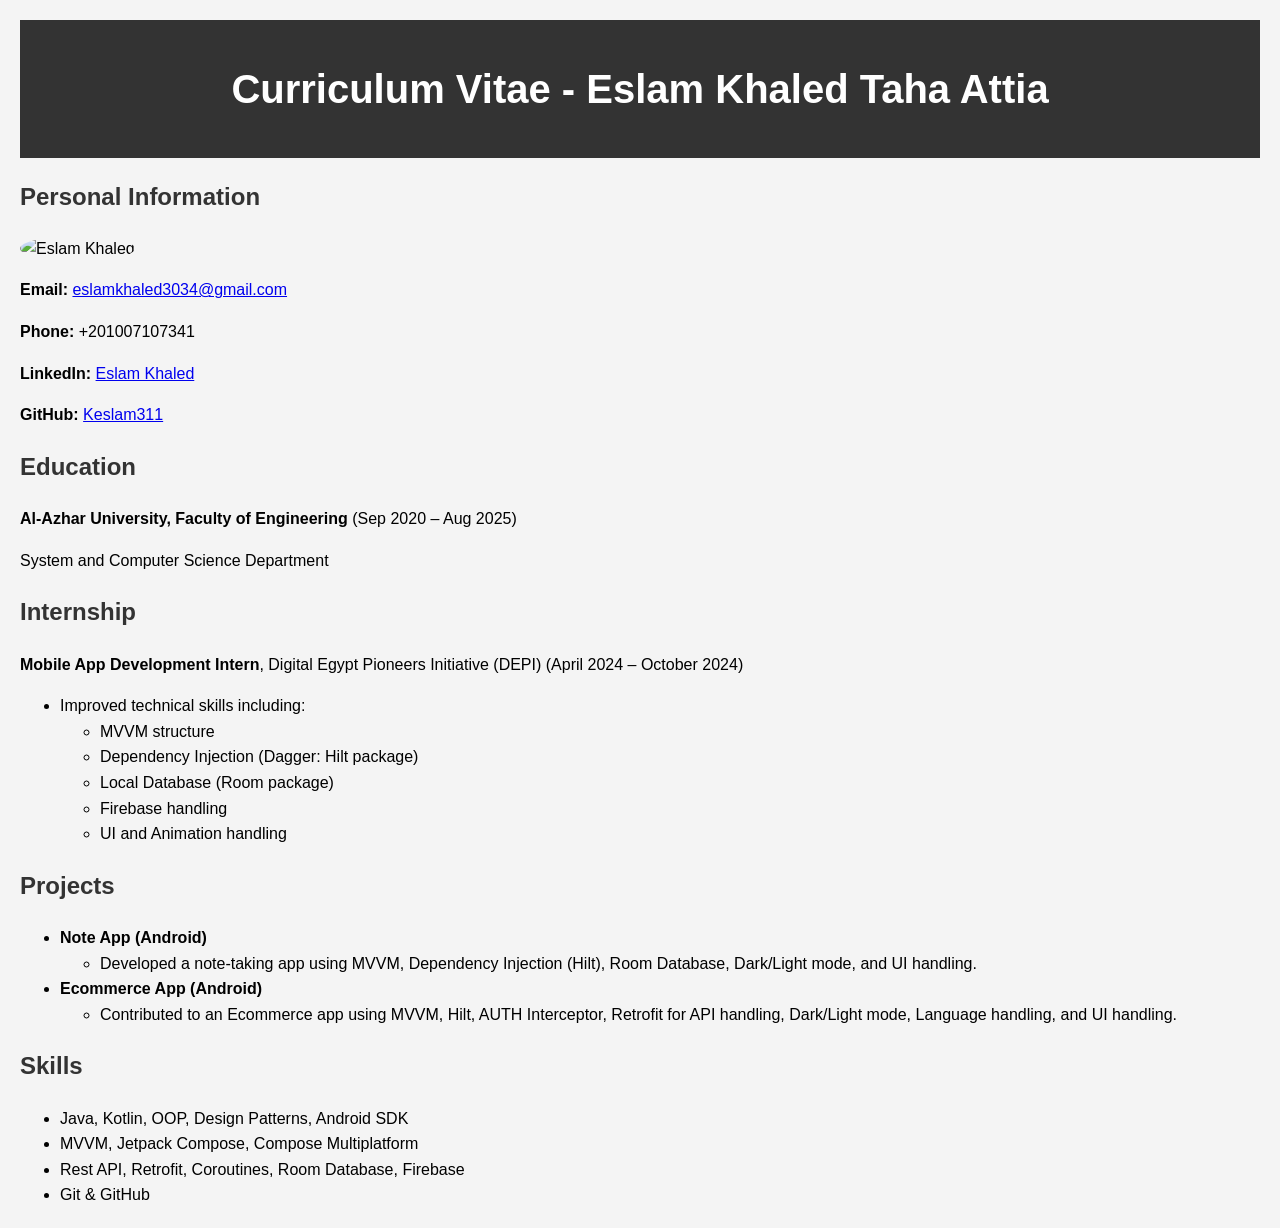
==== index.html @ 61b0d713 "add CV files" ====
<!DOCTYPE html>
<html lang="en">
<head>
    <meta charset="UTF-8">
    <meta name="viewport" content="width=device-width, initial-scale=1.0">
    <title>CV - Eslam Khaled</title>
    <link rel="stylesheet" href="styles.css">
</head>
<body>
    <header>
        <h1>Curriculum Vitae - Eslam Khaled Taha Attia</h1>
    </header>
    
    <section>
        <h2>Personal Information</h2>
        <!-- إضافة الصورة هنا -->
        <img src="profile.jpg" alt="Eslam Khaled" style="width:150px; border-radius:50%;">
        <p><strong>Email:</strong> <a href="mailto:eslamkhaled3034@gmail.com">eslamkhaled3034@gmail.com</a></p>
        <p><strong>Phone:</strong> +201007107341</p>
        <p><strong>LinkedIn:</strong> <a href="https://www.linkedin.com/in/eslam-khaled-7b70b12a0/">Eslam Khaled</a></p>
        <p><strong>GitHub:</strong> <a href="https://github.com/Keslam311">Keslam311</a></p>
    </section>

    <section>
        <h2>Education</h2>
        <p><strong>Al-Azhar University, Faculty of Engineering</strong> (Sep 2020 – Aug 2025)</p>
        <p>System and Computer Science Department</p>
    </section>

    <section>
        <h2>Internship</h2>
        <p><strong>Mobile App Development Intern</strong>, Digital Egypt Pioneers Initiative (DEPI) (April 2024 – October 2024)</p>
        <ul>
            <li>Improved technical skills including:</li>
            <ul>
                <li>MVVM structure</li>
                <li>Dependency Injection (Dagger: Hilt package)</li>
                <li>Local Database (Room package)</li>
                <li>Firebase handling</li>
                <li>UI and Animation handling</li>
            </ul>
        </ul>
    </section>

    <section>
        <h2>Projects</h2>
        <ul>
            <li><strong>Note App (Android)</strong>
                <ul>
                    <li>Developed a note-taking app using MVVM, Dependency Injection (Hilt), Room Database, Dark/Light mode, and UI handling.</li>
                </ul>
            </li>
            <li><strong>Ecommerce App (Android)</strong>
                <ul>
                    <li>Contributed to an Ecommerce app using MVVM, Hilt, AUTH Interceptor, Retrofit for API handling, Dark/Light mode, Language handling, and UI handling.</li>
                </ul>
            </li>
        </ul>
    </section>

    <section>
        <h2>Skills</h2>
        <ul>
            <li>Java, Kotlin, OOP, Design Patterns, Android SDK</li>
            <li>MVVM, Jetpack Compose, Compose Multiplatform</li>
            <li>Rest API, Retrofit, Coroutines, Room Database, Firebase</li>
            <li>Git & GitHub</li>
        </ul>
    </section>
</body>
</html>
---- styles.css ----
body {
    font-family: Arial, sans-serif;
    margin: 20px;
    line-height: 1.6;
    background-color: #f4f4f4;
}

header {
    text-align: center;
    padding: 10px;
    background-color: #333;
    color: white;
}

h1 {
    font-size: 2.5em;
}

section {
    margin-bottom: 20px;
}

h2 {
    color: #333;
}
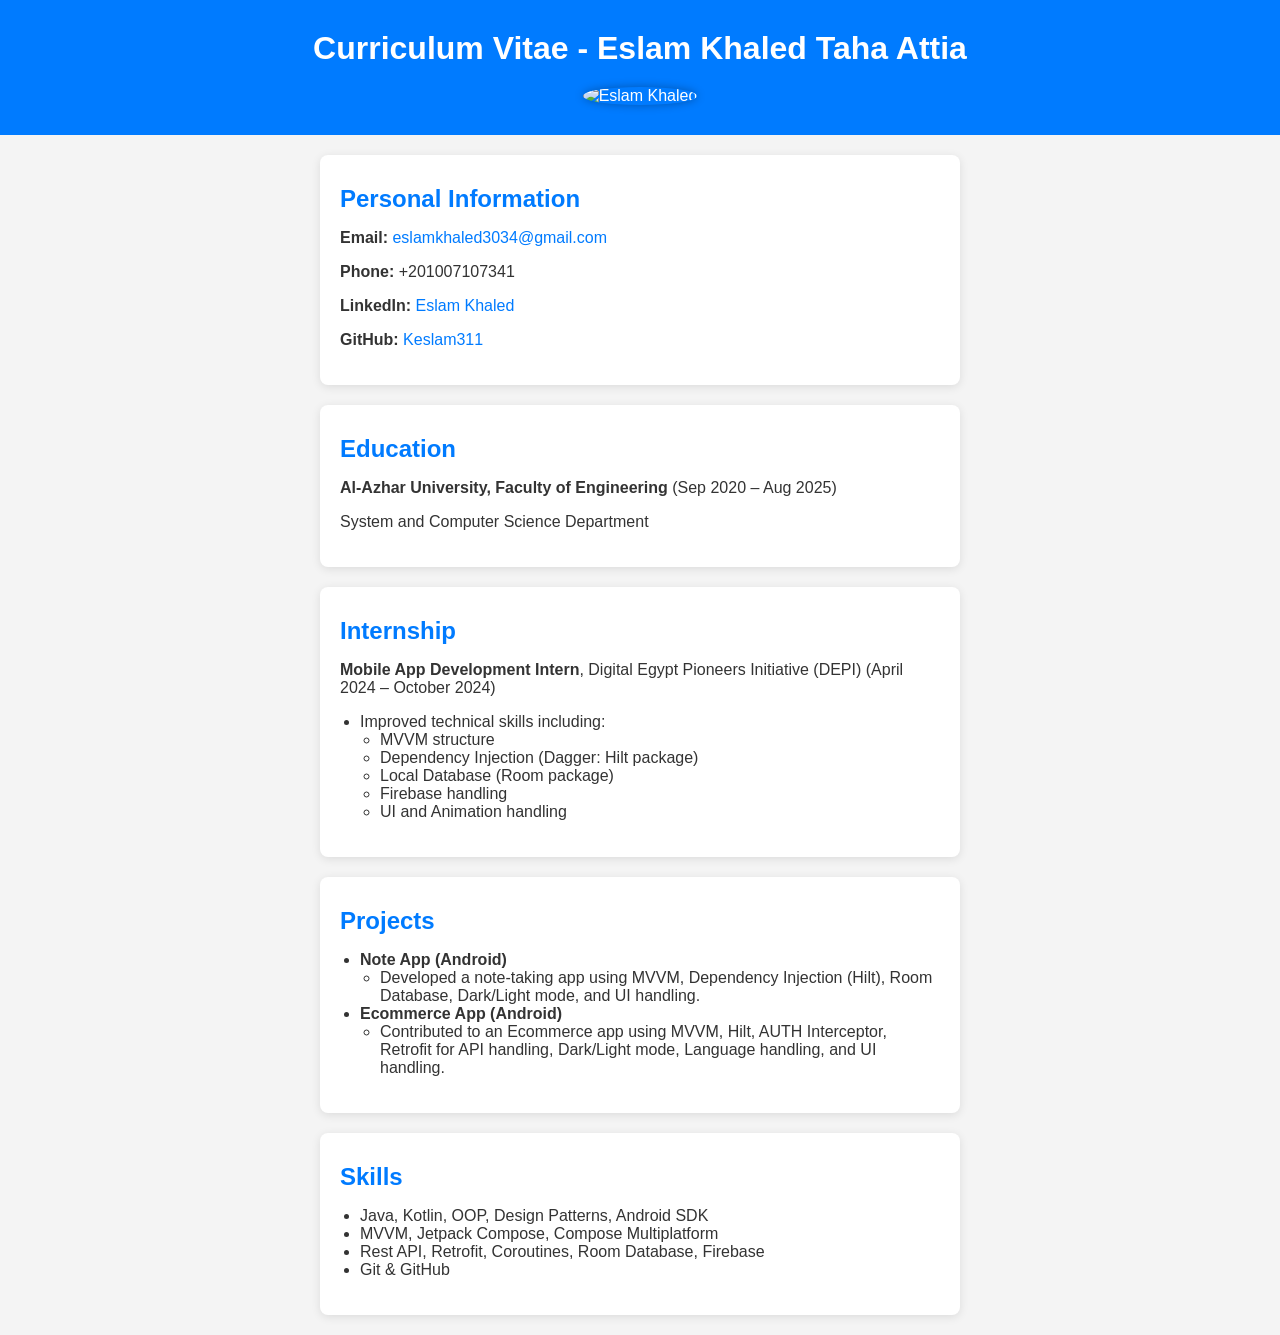
==== commit 4a9b0460: "add profile picture" ====
--- a/index.html
+++ b/index.html
@@ -9,25 +9,24 @@
 <body>
     <header>
         <h1>Curriculum Vitae - Eslam Khaled Taha Attia</h1>
+        <img src="profile.jpg" alt="Eslam Khaled" class="profile-img">
     </header>
     
-    <section>
+    <section class="content">
         <h2>Personal Information</h2>
-        <!-- إضافة الصورة هنا -->
-        <img src="profile.jpg" alt="Eslam Khaled" style="width:150px; border-radius:50%;">
         <p><strong>Email:</strong> <a href="mailto:eslamkhaled3034@gmail.com">eslamkhaled3034@gmail.com</a></p>
         <p><strong>Phone:</strong> +201007107341</p>
         <p><strong>LinkedIn:</strong> <a href="https://www.linkedin.com/in/eslam-khaled-7b70b12a0/">Eslam Khaled</a></p>
         <p><strong>GitHub:</strong> <a href="https://github.com/Keslam311">Keslam311</a></p>
     </section>
 
-    <section>
+    <section class="content">
         <h2>Education</h2>
         <p><strong>Al-Azhar University, Faculty of Engineering</strong> (Sep 2020 – Aug 2025)</p>
         <p>System and Computer Science Department</p>
     </section>
 
-    <section>
+    <section class="content">
         <h2>Internship</h2>
         <p><strong>Mobile App Development Intern</strong>, Digital Egypt Pioneers Initiative (DEPI) (April 2024 – October 2024)</p>
         <ul>
@@ -42,23 +41,21 @@
         </ul>
     </section>
 
-    <section>
+    <section class="content">
         <h2>Projects</h2>
         <ul>
-            <li><strong>Note App (Android)</strong>
-                <ul>
-                    <li>Developed a note-taking app using MVVM, Dependency Injection (Hilt), Room Database, Dark/Light mode, and UI handling.</li>
-                </ul>
-            </li>
-            <li><strong>Ecommerce App (Android)</strong>
-                <ul>
-                    <li>Contributed to an Ecommerce app using MVVM, Hilt, AUTH Interceptor, Retrofit for API handling, Dark/Light mode, Language handling, and UI handling.</li>
-                </ul>
-            </li>
+            <li><strong>Note App (Android)</strong></li>
+            <ul>
+                <li>Developed a note-taking app using MVVM, Dependency Injection (Hilt), Room Database, Dark/Light mode, and UI handling.</li>
+            </ul>
+            <li><strong>Ecommerce App (Android)</strong></li>
+            <ul>
+                <li>Contributed to an Ecommerce app using MVVM, Hilt, AUTH Interceptor, Retrofit for API handling, Dark/Light mode, Language handling, and UI handling.</li>
+            </ul>
         </ul>
     </section>
 
-    <section>
+    <section class="content">
         <h2>Skills</h2>
         <ul>
             <li>Java, Kotlin, OOP, Design Patterns, Android SDK</li>
--- a/styles.css
+++ b/styles.css
@@ -1,25 +1,75 @@
 body {
     font-family: Arial, sans-serif;
-    margin: 20px;
-    line-height: 1.6;
+    margin: 0;
+    padding: 0;
     background-color: #f4f4f4;
+    color: #333;
 }
 
 header {
     text-align: center;
-    padding: 10px;
-    background-color: #333;
+    padding: 20px;
+    background-color: #007bff;
     color: white;
 }
 
-h1 {
-    font-size: 2.5em;
+.profile-img {
+    width: 150px;
+    border-radius: 50%;
+    margin: 10px 0;
+    box-shadow: 0 0 10px rgba(0, 0, 0, 0.3);
+    animation: fadeIn 1s ease-in;
 }
 
-section {
-    margin-bottom: 20px;
+.content {
+    background: white;
+    margin: 20px auto;
+    padding: 20px;
+    border-radius: 8px;
+    box-shadow: 0 2px 10px rgba(0, 0, 0, 0.1);
+    max-width: 600px;
+    animation: slideIn 0.5s ease-in-out;
+}
+
+h1, h2 {
+    margin: 10px 0;
+    transition: color 0.3s ease;
 }
 
 h2 {
-    color: #333;
+    color: #007bff;
+}
+
+a {
+    color: #007bff;
+    text-decoration: none;
+    transition: color 0.3s ease;
+}
+
+a:hover {
+    color: #0056b3;
+}
+
+ul {
+    padding-left: 20px;
+}
+
+@keyframes fadeIn {
+    from {
+        opacity: 0;
+    }
+    to {
+        opacity: 1;
+    }
+}
+
+@keyframes slideIn {
+    from {
+        transform: translateY(20px);
+        opacity: 0;
+    }
+    to {
+        transform: translateY(0);
+        opacity: 1;
+    }
 }
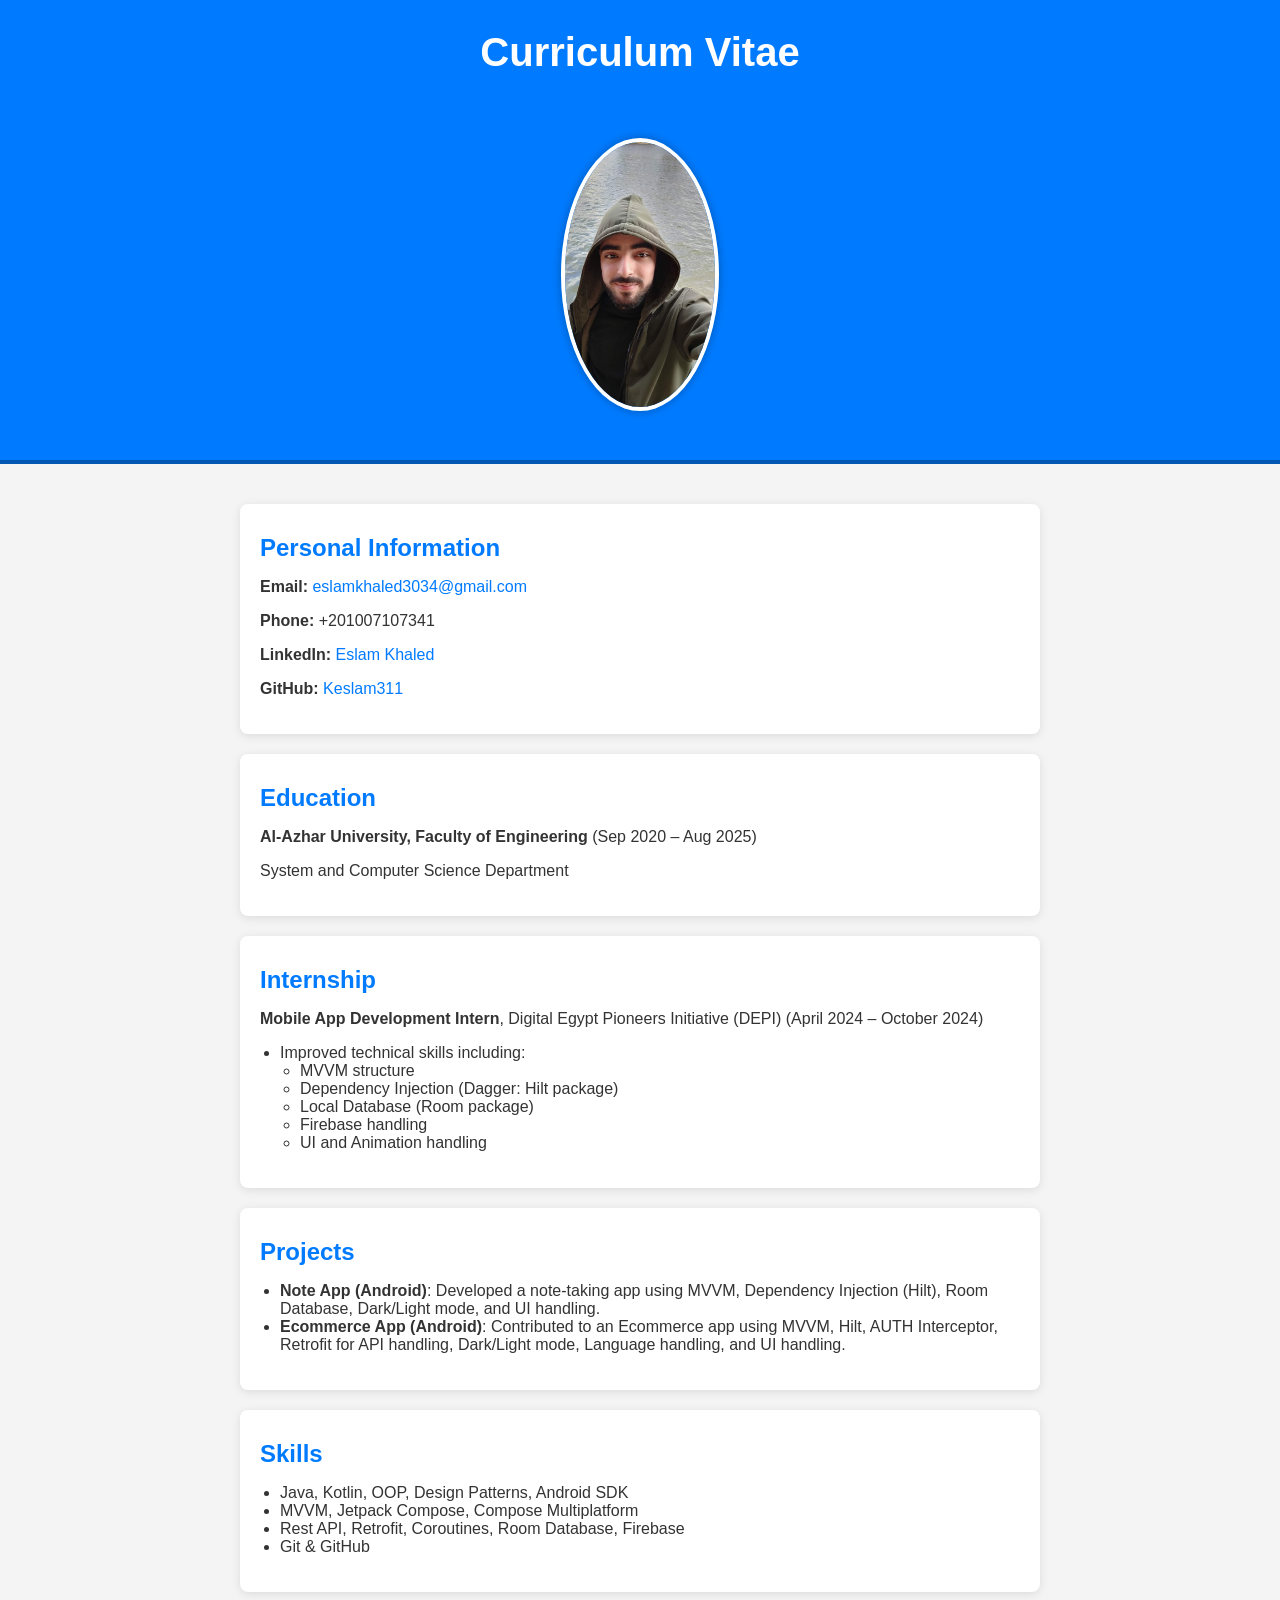
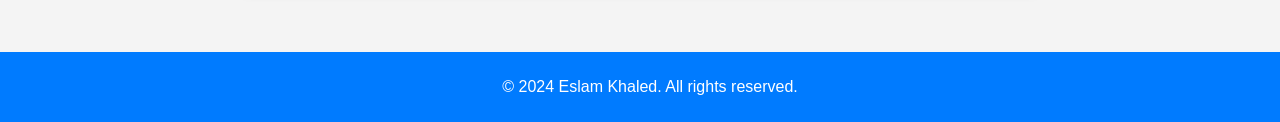
==== commit c14ae9d5: "update" ====
--- a/index.html
+++ b/index.html
@@ -8,61 +8,62 @@
 </head>
 <body>
     <header>
-        <h1>Curriculum Vitae - Eslam Khaled Taha Attia</h1>
+        <h1>Curriculum Vitae</h1>
+        <h2>Eslam Khaled Taha Attia</h2>
         <img src="profile.jpg" alt="Eslam Khaled" class="profile-img">
     </header>
     
-    <section class="content">
-        <h2>Personal Information</h2>
-        <p><strong>Email:</strong> <a href="mailto:eslamkhaled3034@gmail.com">eslamkhaled3034@gmail.com</a></p>
-        <p><strong>Phone:</strong> +201007107341</p>
-        <p><strong>LinkedIn:</strong> <a href="https://www.linkedin.com/in/eslam-khaled-7b70b12a0/">Eslam Khaled</a></p>
-        <p><strong>GitHub:</strong> <a href="https://github.com/Keslam311">Keslam311</a></p>
-    </section>
+    <main>
+        <section class="content">
+            <h2>Personal Information</h2>
+            <p><strong>Email:</strong> <a href="mailto:eslamkhaled3034@gmail.com">eslamkhaled3034@gmail.com</a></p>
+            <p><strong>Phone:</strong> +201007107341</p>
+            <p><strong>LinkedIn:</strong> <a href="https://www.linkedin.com/in/eslam-khaled-7b70b12a0/">Eslam Khaled</a></p>
+            <p><strong>GitHub:</strong> <a href="https://github.com/Keslam311">Keslam311</a></p>
+        </section>
 
-    <section class="content">
-        <h2>Education</h2>
-        <p><strong>Al-Azhar University, Faculty of Engineering</strong> (Sep 2020 – Aug 2025)</p>
-        <p>System and Computer Science Department</p>
-    </section>
+        <section class="content">
+            <h2>Education</h2>
+            <p><strong>Al-Azhar University, Faculty of Engineering</strong> (Sep 2020 – Aug 2025)</p>
+            <p>System and Computer Science Department</p>
+        </section>
 
-    <section class="content">
-        <h2>Internship</h2>
-        <p><strong>Mobile App Development Intern</strong>, Digital Egypt Pioneers Initiative (DEPI) (April 2024 – October 2024)</p>
-        <ul>
-            <li>Improved technical skills including:</li>
+        <section class="content">
+            <h2>Internship</h2>
+            <p><strong>Mobile App Development Intern</strong>, Digital Egypt Pioneers Initiative (DEPI) (April 2024 – October 2024)</p>
             <ul>
-                <li>MVVM structure</li>
-                <li>Dependency Injection (Dagger: Hilt package)</li>
-                <li>Local Database (Room package)</li>
-                <li>Firebase handling</li>
-                <li>UI and Animation handling</li>
+                <li>Improved technical skills including:</li>
+                <ul>
+                    <li>MVVM structure</li>
+                    <li>Dependency Injection (Dagger: Hilt package)</li>
+                    <li>Local Database (Room package)</li>
+                    <li>Firebase handling</li>
+                    <li>UI and Animation handling</li>
+                </ul>
             </ul>
-        </ul>
-    </section>
+        </section>
 
-    <section class="content">
-        <h2>Projects</h2>
-        <ul>
-            <li><strong>Note App (Android)</strong></li>
+        <section class="content">
+            <h2>Projects</h2>
             <ul>
-                <li>Developed a note-taking app using MVVM, Dependency Injection (Hilt), Room Database, Dark/Light mode, and UI handling.</li>
+                <li><strong>Note App (Android)</strong>: Developed a note-taking app using MVVM, Dependency Injection (Hilt), Room Database, Dark/Light mode, and UI handling.</li>
+                <li><strong>Ecommerce App (Android)</strong>: Contributed to an Ecommerce app using MVVM, Hilt, AUTH Interceptor, Retrofit for API handling, Dark/Light mode, Language handling, and UI handling.</li>
             </ul>
-            <li><strong>Ecommerce App (Android)</strong></li>
+        </section>
+
+        <section class="content">
+            <h2>Skills</h2>
             <ul>
-                <li>Contributed to an Ecommerce app using MVVM, Hilt, AUTH Interceptor, Retrofit for API handling, Dark/Light mode, Language handling, and UI handling.</li>
+                <li>Java, Kotlin, OOP, Design Patterns, Android SDK</li>
+                <li>MVVM, Jetpack Compose, Compose Multiplatform</li>
+                <li>Rest API, Retrofit, Coroutines, Room Database, Firebase</li>
+                <li>Git & GitHub</li>
             </ul>
-        </ul>
-    </section>
+        </section>
+    </main>
 
-    <section class="content">
-        <h2>Skills</h2>
-        <ul>
-            <li>Java, Kotlin, OOP, Design Patterns, Android SDK</li>
-            <li>MVVM, Jetpack Compose, Compose Multiplatform</li>
-            <li>Rest API, Retrofit, Coroutines, Room Database, Firebase</li>
-            <li>Git & GitHub</li>
-        </ul>
-    </section>
+    <footer>
+        <p>© 2024 Eslam Khaled. All rights reserved.</p>
+    </footer>
 </body>
 </html>
--- a/styles.css
+++ b/styles.css
@@ -1,5 +1,5 @@
 body {
-    font-family: Arial, sans-serif;
+    font-family: 'Segoe UI', Tahoma, Geneva, Verdana, sans-serif;
     margin: 0;
     padding: 0;
     background-color: #f4f4f4;
@@ -8,32 +8,48 @@
 
 header {
     text-align: center;
-    padding: 20px;
+    padding: 30px;
     background-color: #007bff;
     color: white;
+    border-bottom: 4px solid #0056b3;
+}
+
+h1 {
+    margin: 0;
+    font-size: 2.5em;
+}
+
+h2 {
+    margin: 10px 0;
+    font-size: 1.5em;
 }
 
 .profile-img {
     width: 150px;
     border-radius: 50%;
-    margin: 10px 0;
+    margin: 15px 0;
+    border: 4px solid white;
     box-shadow: 0 0 10px rgba(0, 0, 0, 0.3);
     animation: fadeIn 1s ease-in;
 }
 
+main {
+    max-width: 800px;
+    margin: 20px auto;
+    padding: 20px;
+}
+
 .content {
     background: white;
-    margin: 20px auto;
+    margin-bottom: 20px;
     padding: 20px;
     border-radius: 8px;
     box-shadow: 0 2px 10px rgba(0, 0, 0, 0.1);
-    max-width: 600px;
-    animation: slideIn 0.5s ease-in-out;
+    transition: transform 0.3s ease;
 }
 
-h1, h2 {
-    margin: 10px 0;
-    transition: color 0.3s ease;
+.content:hover {
+    transform: translateY(-5px);
 }
 
 h2 {
@@ -54,6 +70,16 @@
     padding-left: 20px;
 }
 
+footer {
+    text-align: center;
+    padding: 10px;
+    background-color: #007bff;
+    color: white;
+    position: relative;
+    bottom: 0;
+    width: 100%;
+}
+
 @keyframes fadeIn {
     from {
         opacity: 0;
@@ -61,15 +87,4 @@
     to {
         opacity: 1;
     }
-}
-
-@keyframes slideIn {
-    from {
-        transform: translateY(20px);
-        opacity: 0;
-    }
-    to {
-        transform: translateY(0);
-        opacity: 1;
-    }
 }
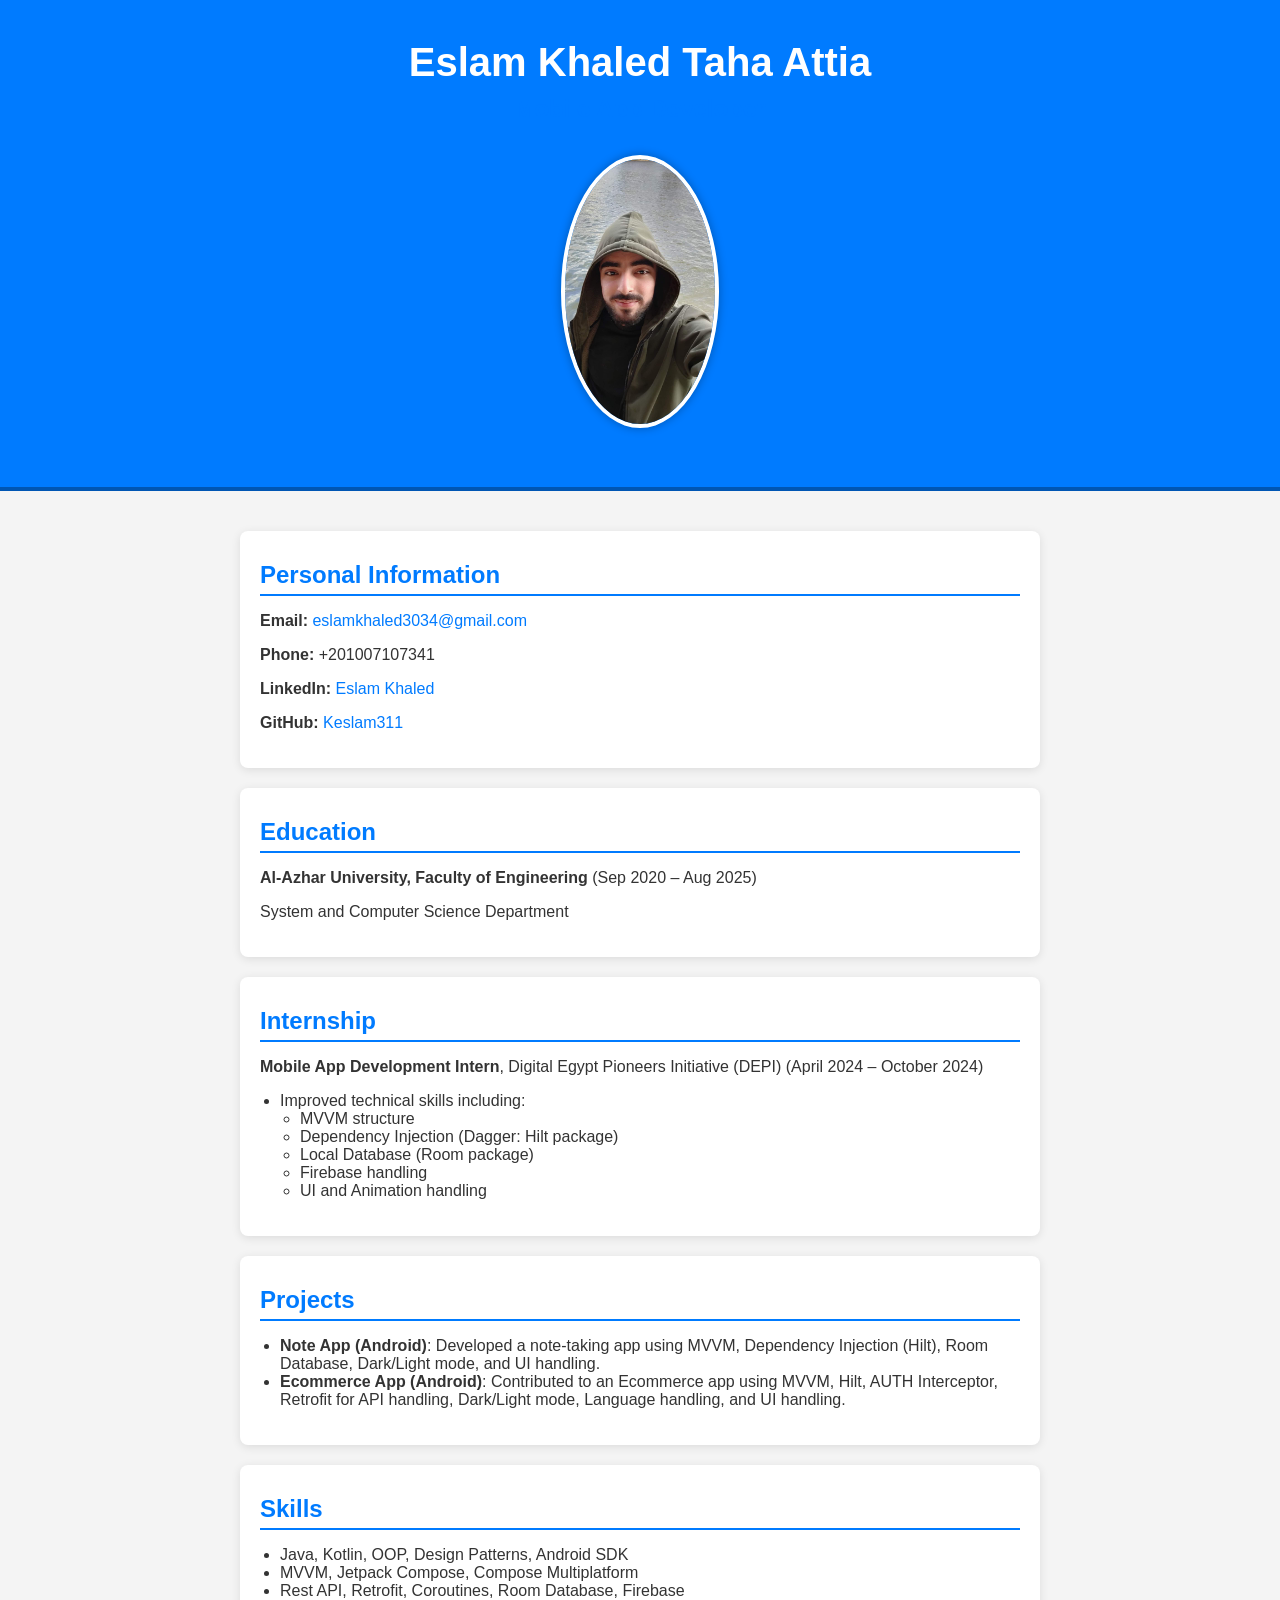
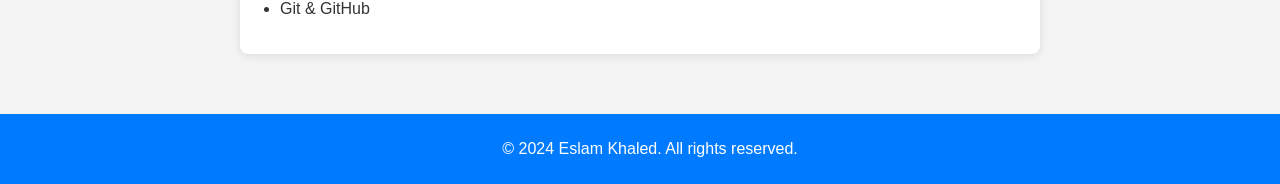
==== commit b9fddc69: "update" ====
--- a/index.html
+++ b/index.html
@@ -8,8 +8,8 @@
 </head>
 <body>
     <header>
-        <h1>Curriculum Vitae</h1>
-        <h2>Eslam Khaled Taha Attia</h2>
+        <h1>Eslam Khaled Taha Attia</h1>
+        <h2>Mobile App Developer</h2>
         <img src="profile.jpg" alt="Eslam Khaled" class="profile-img">
     </header>
     
--- a/styles.css
+++ b/styles.css
@@ -8,7 +8,7 @@
 
 header {
     text-align: center;
-    padding: 30px;
+    padding: 40px;
     background-color: #007bff;
     color: white;
     border-bottom: 4px solid #0056b3;
@@ -54,6 +54,8 @@
 
 h2 {
     color: #007bff;
+    border-bottom: 2px solid #007bff;
+    padding-bottom: 5px;
 }
 
 a {
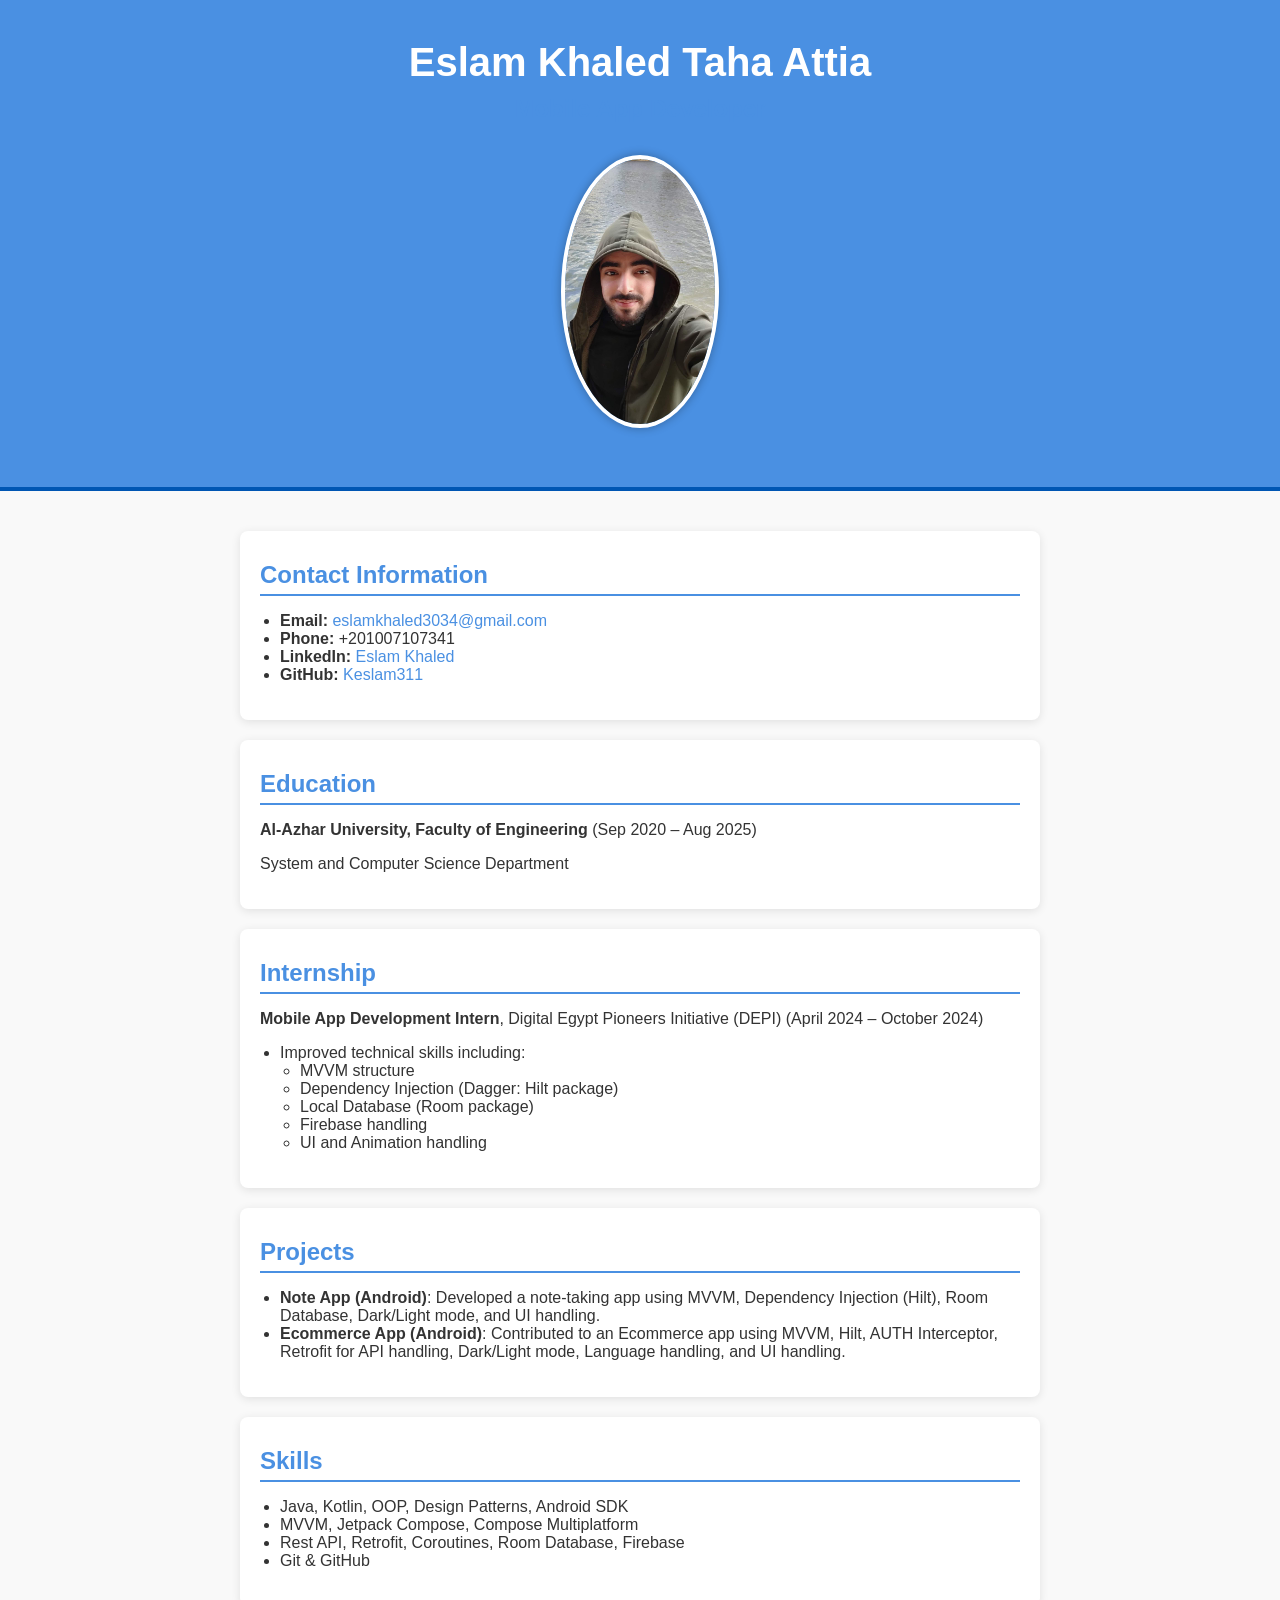
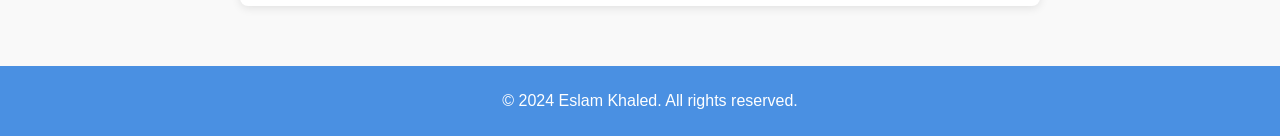
==== commit 183aafa0: "update" ====
--- a/index.html
+++ b/index.html
@@ -14,21 +14,23 @@
     </header>
     
     <main>
-        <section class="content">
-            <h2>Personal Information</h2>
-            <p><strong>Email:</strong> <a href="mailto:eslamkhaled3034@gmail.com">eslamkhaled3034@gmail.com</a></p>
-            <p><strong>Phone:</strong> +201007107341</p>
-            <p><strong>LinkedIn:</strong> <a href="https://www.linkedin.com/in/eslam-khaled-7b70b12a0/">Eslam Khaled</a></p>
-            <p><strong>GitHub:</strong> <a href="https://github.com/Keslam311">Keslam311</a></p>
+        <section class="personal-info">
+            <h2>Contact Information</h2>
+            <ul>
+                <li><strong>Email:</strong> <a href="mailto:eslamkhaled3034@gmail.com">eslamkhaled3034@gmail.com</a></li>
+                <li><strong>Phone:</strong> +201007107341</li>
+                <li><strong>LinkedIn:</strong> <a href="https://www.linkedin.com/in/eslam-khaled-7b70b12a0/">Eslam Khaled</a></li>
+                <li><strong>GitHub:</strong> <a href="https://github.com/Keslam311">Keslam311</a></li>
+            </ul>
         </section>
 
-        <section class="content">
+        <section class="education">
             <h2>Education</h2>
             <p><strong>Al-Azhar University, Faculty of Engineering</strong> (Sep 2020 – Aug 2025)</p>
             <p>System and Computer Science Department</p>
         </section>
 
-        <section class="content">
+        <section class="internship">
             <h2>Internship</h2>
             <p><strong>Mobile App Development Intern</strong>, Digital Egypt Pioneers Initiative (DEPI) (April 2024 – October 2024)</p>
             <ul>
@@ -43,7 +45,7 @@
             </ul>
         </section>
 
-        <section class="content">
+        <section class="projects">
             <h2>Projects</h2>
             <ul>
                 <li><strong>Note App (Android)</strong>: Developed a note-taking app using MVVM, Dependency Injection (Hilt), Room Database, Dark/Light mode, and UI handling.</li>
@@ -51,7 +53,7 @@
             </ul>
         </section>
 
-        <section class="content">
+        <section class="skills">
             <h2>Skills</h2>
             <ul>
                 <li>Java, Kotlin, OOP, Design Patterns, Android SDK</li>
--- a/styles.css
+++ b/styles.css
@@ -2,14 +2,14 @@
     font-family: 'Segoe UI', Tahoma, Geneva, Verdana, sans-serif;
     margin: 0;
     padding: 0;
-    background-color: #f4f4f4;
+    background-color: #f9f9f9;
     color: #333;
 }
 
 header {
     text-align: center;
     padding: 40px;
-    background-color: #007bff;
+    background-color: #4A90E2; /* لون خلفية مختلف */
     color: white;
     border-bottom: 4px solid #0056b3;
 }
@@ -39,7 +39,7 @@
     padding: 20px;
 }
 
-.content {
+section {
     background: white;
     margin-bottom: 20px;
     padding: 20px;
@@ -48,24 +48,24 @@
     transition: transform 0.3s ease;
 }
 
-.content:hover {
+section:hover {
     transform: translateY(-5px);
 }
 
 h2 {
-    color: #007bff;
-    border-bottom: 2px solid #007bff;
+    color: #4A90E2; /* لون عنوان مختلف */
+    border-bottom: 2px solid #4A90E2;
     padding-bottom: 5px;
 }
 
 a {
-    color: #007bff;
+    color: #4A90E2; /* لون الروابط */
     text-decoration: none;
     transition: color 0.3s ease;
 }
 
 a:hover {
-    color: #0056b3;
+    color: #0056b3; /* لون الروابط عند التمرير */
 }
 
 ul {
@@ -75,7 +75,7 @@
 footer {
     text-align: center;
     padding: 10px;
-    background-color: #007bff;
+    background-color: #4A90E2;
     color: white;
     position: relative;
     bottom: 0;
